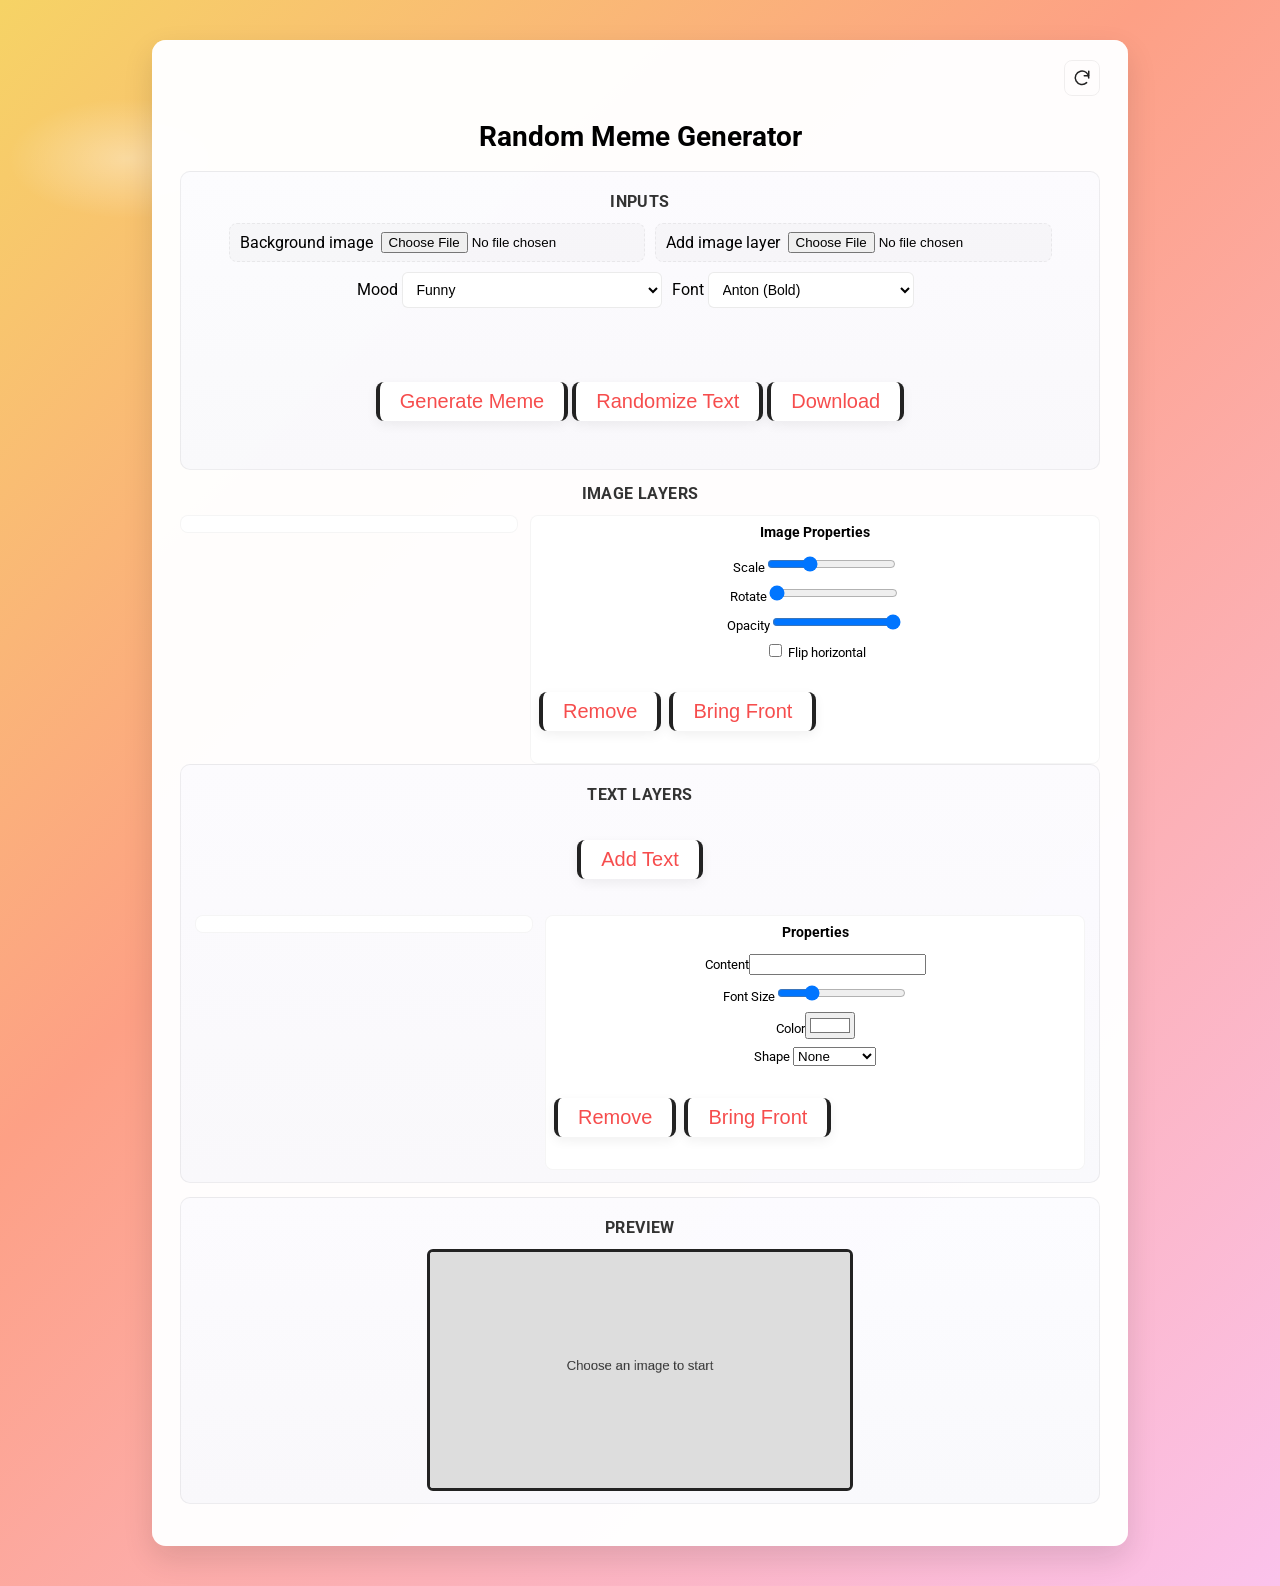
==== Random-MEME-Generator-HTML-CSS-JS/index.html @ da80d8ce "Add files via upload" ====
<!DOCTYPE html>
<html lang="en">
  <head>
    <meta charset="UTF-8" />
    <meta http-equiv="X-UA-Compatible" content="IE=edge" />
    <meta name="viewport" content="width=device-width, initial-scale=1.0" />
    <title>Random MEME Generator </title>
    <link href="https://fonts.googleapis.com/css2?family=Roboto:wght@400;700&family=Anton&family=Oswald:wght@400;700&family=Comic+Neue:wght@400;700&family=Press+Start+2P&family=Bubblegum+Sans&display=swap" rel="stylesheet">
    <link rel="stylesheet" href="style.css" />
  </head>
  <body>
    <div class="meme-generator">
      <div class="top-toolbar">
        <button id="refresh-btn" class="refresh-btn" title="Start Fresh">
          <!-- simple refresh SVG -->
          <svg width="18" height="18" viewBox="0 0 24 24" fill="none" xmlns="http://www.w3.org/2000/svg"><path d="M21 12a9 9 0 10-2.8 6.2" stroke="#222" stroke-width="2" stroke-linecap="round" stroke-linejoin="round"/><path d="M21 3v6h-6" stroke="#222" stroke-width="2" stroke-linecap="round" stroke-linejoin="round"/></svg>
        </button>
      </div>
      <h1 class="title">Random Meme Generator</h1>

      <section class="controls-section">
        <h2 class="section-heading">Inputs</h2>
        <div class="controls">
          <label class="file-label">Background image
            <input id="image-input" type="file" accept="image/*" />
          </label>

          <label class="file-label">Add image layer
            <input id="add-image-input" type="file" accept="image/*" />
          </label>

        <label>Mood
          <select id="mood-select">
            <option value="funny">Funny</option>
            <option value="sarcastic">Sarcastic</option>
            <option value="sad">Sad</option>
            <option value="wholesome">Wholesome</option>
            <option value="angry">Angry</option>
          </select>
        </label>

        <label>Font
          <select id="font-select">
            <option value="Anton">Anton (Bold)</option>
            <option value="Oswald">Oswald</option>
            <option value="Roboto">Roboto</option>
            <option value="Bubblegum Sans">Bubblegum Sans (Bubble)</option>
            <option value="Comic Neue">Comic Neue</option>
            <option value="'Press Start 2P'">Press Start 2P</option>
            <option value="Impact, Arial Black, sans-serif">Impact (Fallback)</option>
          </select>
        </label>
        <br>
        <br>
        <br>
        <br>
        <section>

        <button id="generate-btn" class="generate-meme-btn">Generate Meme</button>
        <button id="randomize-btn" class="generate-meme-btn">Randomize Text</button>
        <button id="download-btn" class="generate-meme-btn">Download</button></section>
        </div>
      </section>
      <section class="images-section">
        <h2 class="section-heading">Image Layers</h2>
        <div class="text-panel">
          <div id="image-items" class="text-items"></div>

          <div class="text-properties" id="image-properties">
            <h3>Image Properties</h3>
            <label>Scale<input id="img-scale" type="range" min="10" max="300" value="100" /></label>
            <label>Rotate<input id="img-rotate" type="range" min="0" max="360" value="0" /></label>
            <label>Opacity<input id="img-opacity" type="range" min="0" max="100" value="100" /></label>
            <label><input id="img-flip" type="checkbox" /> Flip horizontal</label>
            <div class="prop-actions">
              <button id="remove-img-btn" class="generate-meme-btn">Remove</button>
              <button id="bring-img-front-btn" class="generate-meme-btn">Bring Front</button>
            </div>
          </div>
        </div>
      </section>

      <section class="editor-section">
        <h2 class="section-heading">Text Layers</h2>
        <div class="editor controls">
          <button id="add-text-btn" class="generate-meme-btn">Add Text</button>
        </div>

        <div class="text-panel">
          <div id="text-items" class="text-items"></div>

          <div class="text-properties">
            <h3>Properties</h3>
            <label>Content<input id="prop-text" type="text" /></label>
            <label>Font Size<input id="prop-size" type="range" min="12" max="160" value="48" /></label>
            <label>Color<input id="prop-color" type="color" value="#ffffff" /></label>
            <label>Shape
              <select id="prop-shape">
                <option value="none">None</option>
                <option value="rect">Rectangle</option>
                <option value="rounded">Rounded</option>
                <option value="ellipse">Ellipse</option>
              </select>
            </label>
            <div class="prop-actions">
              <button id="remove-text-btn" class="generate-meme-btn">Remove</button>
              <button id="bring-front-btn" class="generate-meme-btn">Bring Front</button>
            </div>
          </div>
        </div>
      </section>

      <section class="preview-section">
        <h2 class="section-heading">Preview</h2>
        <canvas id="meme-canvas"></canvas>
      </section>
    </div>

    <script src="main.js"></script>
  </body>
</html>
---- Random-MEME-Generator-HTML-CSS-JS/style.css ----
.meme-generator {
  font-family: "Roboto", sans-serif;
  text-align: center;
}

/* Page background and centered layout */
body {
  margin: 0;
  padding: 40px;
  min-height: 100vh;
  display: flex;
  align-items: center;
  justify-content: center;
  background: radial-gradient(1200px 600px at 10% 10%, rgba(255,255,255,0.35), transparent 10%),
              linear-gradient(135deg, #f6d365 0%, #fda085 40%, #fbc2eb 100%);
  -webkit-font-smoothing: antialiased;
  -moz-osx-font-smoothing: grayscale;
}

.meme-generator {
  width: 920px;
  max-width: calc(100% - 48px);
  background: rgba(255,255,255,0.98);
  padding: 20px 28px 28px;
  border-radius: 14px;
  box-shadow: 0 12px 30px rgba(15, 15, 20, 0.12), inset 0 1px 0 rgba(255,255,255,0.6);
  text-align: center;
}

.meme-generator img {
  height: 430px;
  object-fit: cover;
}

.meme-generator .generate-meme-btn {
  padding: 8px 20px;
  border: none;
  border-left: 4px solid #222;
  border-right: 4px solid #222;
  margin: 24px 0;
  font-size: 20px;
  color: #f64d4d;
  background: #fff;
  cursor: pointer;
  transition: all 400ms ease;
}

.meme-generator .generate-meme-btn:hover {
  padding: 8px 36px;
  border-left: 8px solid #222;
  border-right: 8px solid #222;
  letter-spacing: 3px;
}

.meme-generator .meme-author {
  margin: 8px;
}
.section-heading {
  margin: 8px 0 12px;
  font-size: 16px;
  color: #333;
  font-weight: 700;
  letter-spacing: 0.4px;
  text-transform: uppercase;
}

.controls-section, .editor-section, .preview-section {
  margin-bottom: 14px;
  padding: 12px 14px;
  border-radius: 10px;
  background: linear-gradient(180deg, rgba(250,250,255,0.6), rgba(245,245,250,0.6));
  border: 1px solid rgba(0,0,0,0.06);
}

/* New styles for generator UI */
.title {
  font-size: 28px;
  margin: 18px 0;
}

/* toolbar */
.top-toolbar { display:flex; justify-content:flex-end; }
.refresh-btn {
  background: transparent;
  border: 1px solid rgba(0,0,0,0.06);
  width:36px; height:36px; border-radius:8px; cursor:pointer;
  display:inline-flex; align-items:center; justify-content:center; margin-bottom:6px;
}
.refresh-btn svg { display:block; }
.refresh-btn:hover { background: rgba(0,0,0,0.03); transform: translateY(-1px); }

.controls {
  display: flex;
  gap: 10px;
  justify-content: center;
  flex-wrap: wrap;
  margin-bottom: 12px;
}

.controls input[type="file"] {
  display: inline-block;
}

.file-label {
  cursor: pointer;
  display: inline-flex;
  align-items: center;
  gap: 8px;
  padding: 8px 10px;
  border-radius: 8px;
  background: rgba(0,0,0,0.02);
  border: 1px dashed rgba(0,0,0,0.06);
}

.editor {
  display: flex;
  gap: 10px;
  justify-content: center;
  margin-bottom: 12px;
}

.text-panel {
  display: flex;
  gap: 12px;
  align-items: flex-start;
}

.text-items {
  width: 320px;
  max-height: 260px;
  overflow: auto;
  border-radius: 8px;
  padding: 8px;
  background: rgba(255,255,255,0.85);
  border: 1px solid rgba(0,0,0,0.04);
}

.text-item { display:flex; gap:8px; align-items:center; padding:6px; border-bottom:1px solid rgba(0,0,0,0.03); }
.text-item .sel-btn { width:36px; height:28px; border-radius:6px; border:1px solid rgba(0,0,0,0.06); background:#fff; cursor:pointer }
.text-item .ti-label { font-size:13px; color:#333; margin-left:6px; overflow:hidden; text-overflow:ellipsis; white-space:nowrap; }

.text-properties { flex:1; min-width:260px; padding:8px; background: rgba(255,255,255,0.92); border-radius:8px; border:1px solid rgba(0,0,0,0.04); }
.text-properties h3 { margin-top: 0; font-size:14px }
.text-properties label { display:block; margin:8px 0; font-size:13px }
.prop-actions { display:flex; gap:8px; margin-top:8px }

/* images section tweaks */
#image-items { max-height: 220px; }
#image-properties label { display:block; margin:8px 0; }

#meme-canvas {
  max-width: 100%;
  width: 420px;
  height: auto;
  border-radius: 6px;
  border: 3px solid #222;
  background: radial-gradient(circle at 30% 20%, #ffffff, #f2f2f6 40%);
  display: block;
  margin: 0 auto;
}

input#top-text, input#bottom-text, select#mood-select {
  padding: 8px 10px;
  font-size: 14px;
  width: 260px;
  border: 1px solid rgba(0,0,0,0.08);
  border-radius: 6px;
  background: #fff;
}

select#font-select {
  padding: 8px 10px;
  font-size: 14px;
  border: 1px solid rgba(0,0,0,0.08);
  border-radius: 6px;
  background: #fff;
}

.generate-meme-btn {
  background: linear-gradient(180deg,#fff 0%, #f6f6f8 100%);
  border: 2px solid rgba(0,0,0,0.12);
  padding: 8px 12px;
  cursor: pointer;
  border-radius: 8px;
  box-shadow: 0 4px 12px rgba(15,15,20,0.06);
}

.generate-meme-btn:hover { transform: translateY(-2px); box-shadow: 0 8px 18px rgba(15,15,20,0.10); }

/* Responsive adjustments */
@media (max-width: 820px) {
  .meme-generator { width: 94%; padding: 16px; }
  #meme-canvas { width: 100%; }
  input#top-text, input#bottom-text, select#mood-select { width: 100%; }
  .controls { gap: 8px; }
}
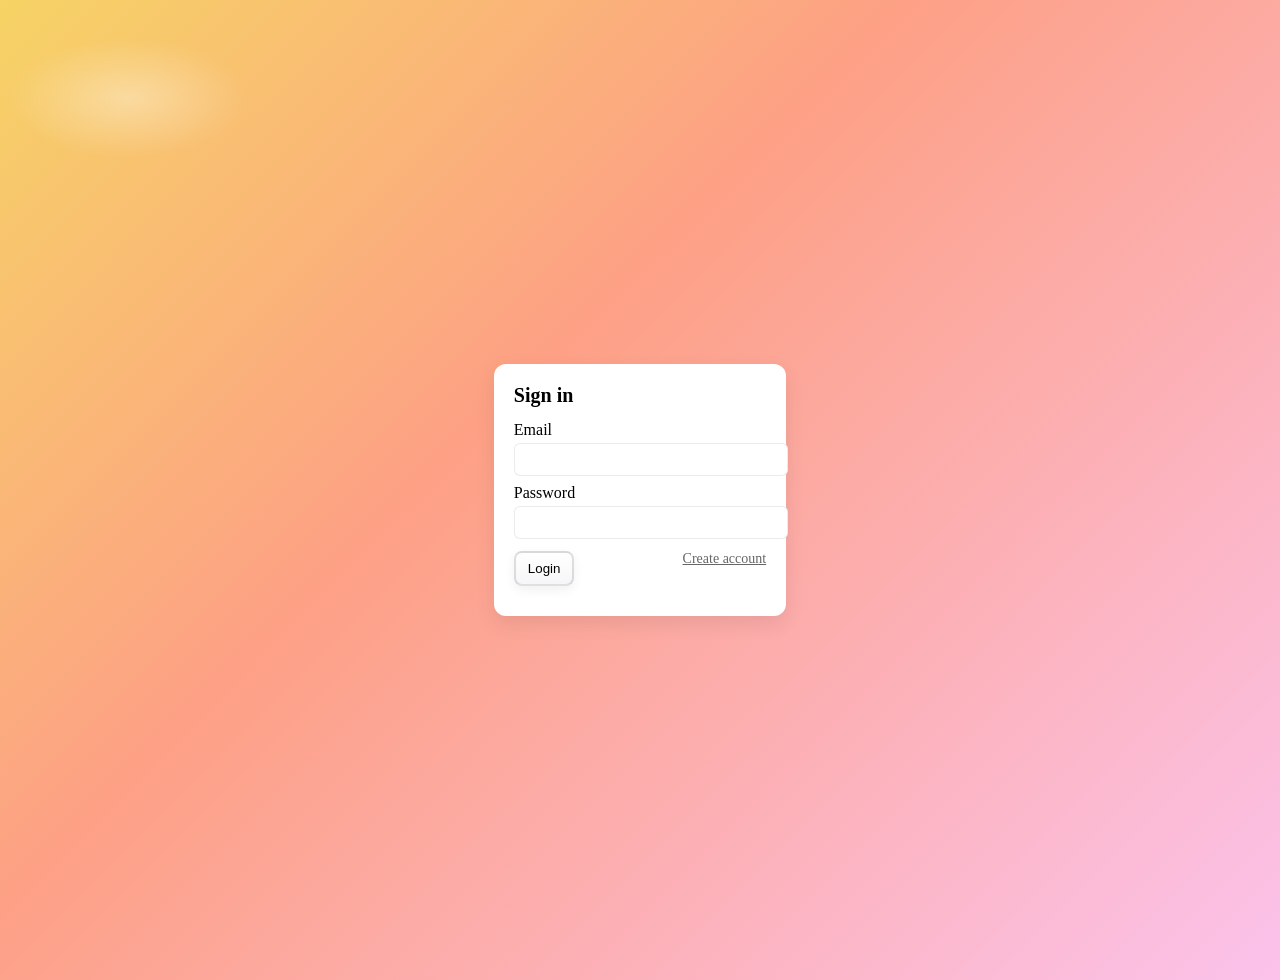
==== commit 20509269: "Add files via upload" ====
--- a/Random-MEME-Generator-HTML-CSS-JS/index.html
+++ b/Random-MEME-Generator-HTML-CSS-JS/index.html
@@ -9,8 +9,17 @@
     <link rel="stylesheet" href="style.css" />
   </head>
   <body>
+    <script>
+      (function(){
+        try{
+          const s = localStorage.getItem('rmg_session');
+          if(!s){ window.location.href = 'login.html'; }
+        }catch(e){ /* ignore */ }
+      })();
+    </script>
     <div class="meme-generator">
       <div class="top-toolbar">
+        <div id="auth-area" style="display:flex; align-items:center; gap:8px; margin-right:auto"></div>
         <button id="refresh-btn" class="refresh-btn" title="Start Fresh">
           <!-- simple refresh SVG -->
           <svg width="18" height="18" viewBox="0 0 24 24" fill="none" xmlns="http://www.w3.org/2000/svg"><path d="M21 12a9 9 0 10-2.8 6.2" stroke="#222" stroke-width="2" stroke-linecap="round" stroke-linejoin="round"/><path d="M21 3v6h-6" stroke="#222" stroke-width="2" stroke-linecap="round" stroke-linejoin="round"/></svg>
@@ -117,5 +126,6 @@
     </div>
 
     <script src="main.js"></script>
+    <script src="auth.js"></script>
   </body>
 </html>
